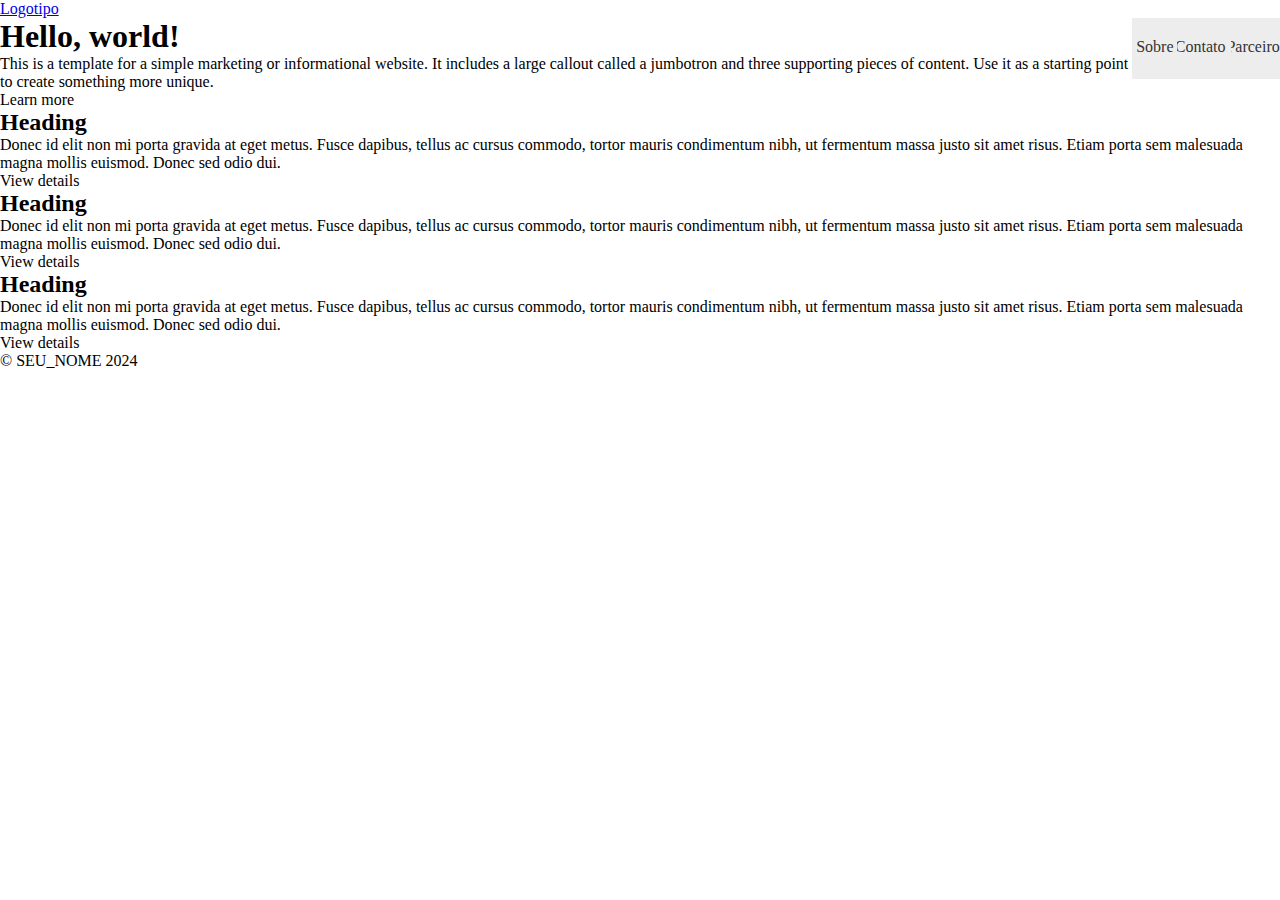
==== exercicios/exercicio-01/index.html @ 28865b6f "asa" ====
<!DOCTYPE html>
<html lang="pt-br">
  <head>
    <meta charset="UTF-8" />
    <meta name="viewport" content="width=device-width, initial-scale=1" />
    <title>TITULO AQUI</title>
    <meta name="description" content="DESCRICAO AQUI" />
    <meta name="author" content="SEU_NOME" />

    <link rel="stylesheet" href="style.css" />
  </head>

  <body>
    <nav class="navbar clearfix">
      <a href="#" class="logo">Logotipo</a>
      <div id="menu">
        <ul>
          <li class="menu-item">
            <a class="menu-link" href="#">Parceiros</a>
          </li>
          <li class="menu-item">
            <a class="menu-link" href="#">Contato</a>
          </li>
          <li class="menu-item">
            <a class="menu-link" href="#">Sobre</a>
          </li>
        </ul>
      </div>
    </nav>

    <main>
      <div class="jumbotron">
        <div class="container clearfix">
          <h1>Hello, world!</h1>
          <p>
            This is a template for a simple marketing or informational website.
            It includes a large callout called a jumbotron and three supporting
            pieces of content. Use it as a starting point to create something
            more unique.
          </p>
          <p>
            <a class="btn btn-primary">Learn more</a>
          </p>
        </div>
      </div>

      <div class="container clearfix">
        <div class="linha">
          <div class="coluna">
            <h2>Heading</h2>
            <p>
              Donec id elit non mi porta gravida at eget metus. Fusce dapibus,
              tellus ac cursus commodo, tortor mauris condimentum nibh, ut
              fermentum massa justo sit amet risus. Etiam porta sem malesuada
              magna mollis euismod. Donec sed odio dui.
            </p>
            <p>
              <a class="btn btn-small btn-secondary">View details</a>
            </p>
          </div>
          <div class="coluna">
            <h2>Heading</h2>
            <p>
              Donec id elit non mi porta gravida at eget metus. Fusce dapibus,
              tellus ac cursus commodo, tortor mauris condimentum nibh, ut
              fermentum massa justo sit amet risus. Etiam porta sem malesuada
              magna mollis euismod. Donec sed odio dui.
            </p>
            <p>
              <a class="btn btn-small btn-secondary">View details</a>
            </p>
          </div>
          <div class="coluna">
            <h2>Heading</h2>
            <p>
              Donec id elit non mi porta gravida at eget metus. Fusce dapibus,
              tellus ac cursus commodo, tortor mauris condimentum nibh, ut
              fermentum massa justo sit amet risus. Etiam porta sem malesuada
              magna mollis euismod. Donec sed odio dui.
            </p>
            <p>
              <a class="btn btn-small btn-secondary">View details</a>
            </p>
          </div>
        </div>
      </div>
    </main>

    <footer>
      <p>© SEU_NOME 2024</p>
    </footer>
  </body>
</html>
---- exercicios/exercicio-01/style.css ----
*{margin: 0; padding: 0;}

.menu{
list-style:none;
border:1px solid #c0c0c0;
display: block;
}

#menu ul { padding:0px;
    margin:0px;
    background-color:#EDEDED;
    list-style:none;
}

#menu ul li{
    display: block;
    float: inline-end;
}

#menu ul li a { 
    padding: 20px 10%; 
    display: inline-block; 
    background-color:#EDEDED; 
    color: #333; 
    text-decoration: none; 
    border-bottom:3px solid #EDEDED; 
}
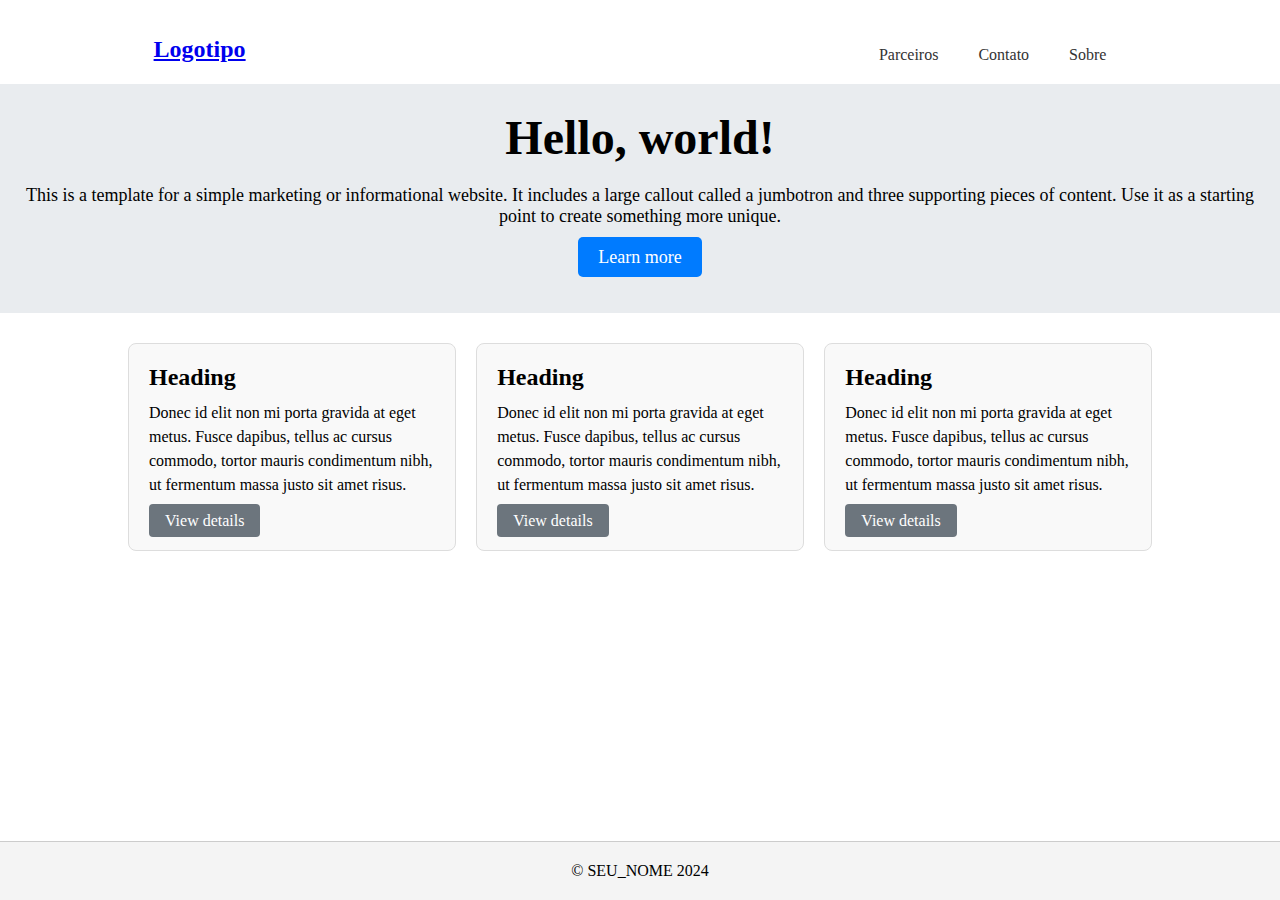
==== commit d6767b63: "exercicio1" ====
--- a/exercicios/exercicio-01/index.html
+++ b/exercicios/exercicio-01/index.html
@@ -44,44 +44,33 @@
         </div>
       </div>
 
-      <div class="container clearfix">
-        <div class="linha">
-          <div class="coluna">
-            <h2>Heading</h2>
-            <p>
-              Donec id elit non mi porta gravida at eget metus. Fusce dapibus,
-              tellus ac cursus commodo, tortor mauris condimentum nibh, ut
-              fermentum massa justo sit amet risus. Etiam porta sem malesuada
-              magna mollis euismod. Donec sed odio dui.
-            </p>
-            <p>
-              <a class="btn btn-small btn-secondary">View details</a>
-            </p>
-          </div>
-          <div class="coluna">
-            <h2>Heading</h2>
-            <p>
-              Donec id elit non mi porta gravida at eget metus. Fusce dapibus,
-              tellus ac cursus commodo, tortor mauris condimentum nibh, ut
-              fermentum massa justo sit amet risus. Etiam porta sem malesuada
-              magna mollis euismod. Donec sed odio dui.
-            </p>
-            <p>
-              <a class="btn btn-small btn-secondary">View details</a>
-            </p>
-          </div>
-          <div class="coluna">
-            <h2>Heading</h2>
-            <p>
-              Donec id elit non mi porta gravida at eget metus. Fusce dapibus,
-              tellus ac cursus commodo, tortor mauris condimentum nibh, ut
-              fermentum massa justo sit amet risus. Etiam porta sem malesuada
-              magna mollis euismod. Donec sed odio dui.
-            </p>
-            <p>
-              <a class="btn btn-small btn-secondary">View details</a>
-            </p>
-          </div>
+      <div class="container-clearfix">
+        <div class="coluna">
+          <h2>Heading</h2>
+          <p>
+            Donec id elit non mi porta gravida at eget metus. Fusce dapibus,
+            tellus ac cursus commodo, tortor mauris condimentum nibh, ut
+            fermentum massa justo sit amet risus.
+          </p>
+          <a class="btn btn-small btn-secondary">View details</a>
+        </div>
+        <div class="coluna">
+          <h2>Heading</h2>
+          <p>
+            Donec id elit non mi porta gravida at eget metus. Fusce dapibus,
+            tellus ac cursus commodo, tortor mauris condimentum nibh, ut
+            fermentum massa justo sit amet risus.
+          </p>
+          <a class="btn btn-small btn-secondary">View details</a>
+        </div>
+        <div class="coluna">
+          <h2>Heading</h2>
+          <p>
+            Donec id elit non mi porta gravida at eget metus. Fusce dapibus,
+            tellus ac cursus commodo, tortor mauris condimentum nibh, ut
+            fermentum massa justo sit amet risus.
+          </p>
+          <a class="btn btn-small btn-secondary">View details</a>
         </div>
       </div>
     </main>
--- a/exercicios/exercicio-01/style.css
+++ b/exercicios/exercicio-01/style.css
@@ -1,27 +1,119 @@
-*{margin: 0; padding: 0;}
-
-.menu{
-list-style:none;
-border:1px solid #c0c0c0;
-display: block;
-}
-
-#menu ul { padding:0px;
-    margin:0px;
-    background-color:#EDEDED;
-    list-style:none;
-}
-
-#menu ul li{
+* {
+    margin: 0;
+    padding: 0;
+    box-sizing: border-box;
+  }
+  
+  /* Estilo 1: Display block com float*/
+  .navbar {
     display: block;
-    float: inline-end;
-}
-
-#menu ul li a { 
-    padding: 20px 10%; 
-    display: inline-block; 
-    background-color:#EDEDED; 
-    color: #333; 
-    text-decoration: none; 
-    border-bottom:3px solid #EDEDED; 
-}+    margin: 2%;
+    padding: 10px 10%;
+    margin-bottom: 3%;
+  }
+  
+  .logo {
+    float: left;
+    font-size: 24px;
+    font-weight: bold;
+  }
+  
+  #menu {
+    float: right;
+  }
+  
+  #menu ul {
+    list-style: none;
+    margin: 0;
+    padding: 0;
+  }
+  
+  #menu ul li {
+    float: left;
+  }
+  
+  #menu ul li a {
+    padding: 10px 20px;
+    display: block;
+    color: #333;
+    text-decoration: none;
+  }
+  
+  #menu ul li a:hover {
+    background-color: #ddd;
+    border-bottom: 3px solid #333;
+  }
+  
+  /* Estilo 2: Display flex para o conteúdo principal (jumbotron) */
+  .jumbotron {
+    display: flex;
+    flex-direction: column; /* Alinha itens verticalmente */
+    justify-content: center;
+    align-items: center;
+    background-color: #e9ecef;
+    padding: 2%;
+    margin-bottom: 30px;
+    text-align: center;
+  }
+  
+  .jumbotron h1 {
+    font-size: 48px;
+    margin-bottom: 20px;
+  }
+  
+  .jumbotron p {
+    font-size: 18px;
+    margin-bottom: 20px;
+  }
+  
+  .jumbotron .btn {
+    padding: 10px 20px;
+    background-color: #007bff;
+    color: white;
+    text-decoration: none;
+    border-radius: 5px;
+  }
+  
+  /* Estilo 3: Display grid para as colunas na .container-clearfix */
+  .container-clearfix {
+    display: grid;
+    grid-template-columns: repeat(3, 1fr); /* Três colunas de largura igual */
+    gap: 2%; /* Espaço entre as colunas */
+    padding: 0 10%;
+  }
+  
+  .coluna {
+    background-color: #f9f9f9;
+    padding: 20px;
+    border: 1px solid #ddd;
+    border-radius: 8px;
+  }
+  
+  .coluna h2 {
+    font-size: 24px;
+    margin-bottom: 10px;
+  }
+  
+  .coluna p {
+    font-size: 16px;
+    line-height: 1.5;
+    margin-bottom: 15px;
+  }
+  
+  .coluna .btn {
+    padding: 8px 16px;
+    background-color: #6c757d;
+    color: white;
+    border-radius: 4px;
+  }
+  
+  /* Estilo do rodapé fixo */
+  footer {
+    position: fixed;
+    bottom: 0;
+    width: 100%;
+    text-align: center;
+    padding: 20px;
+    background-color: #f4f4f4;
+    border-top: 1px solid #ccc;
+  }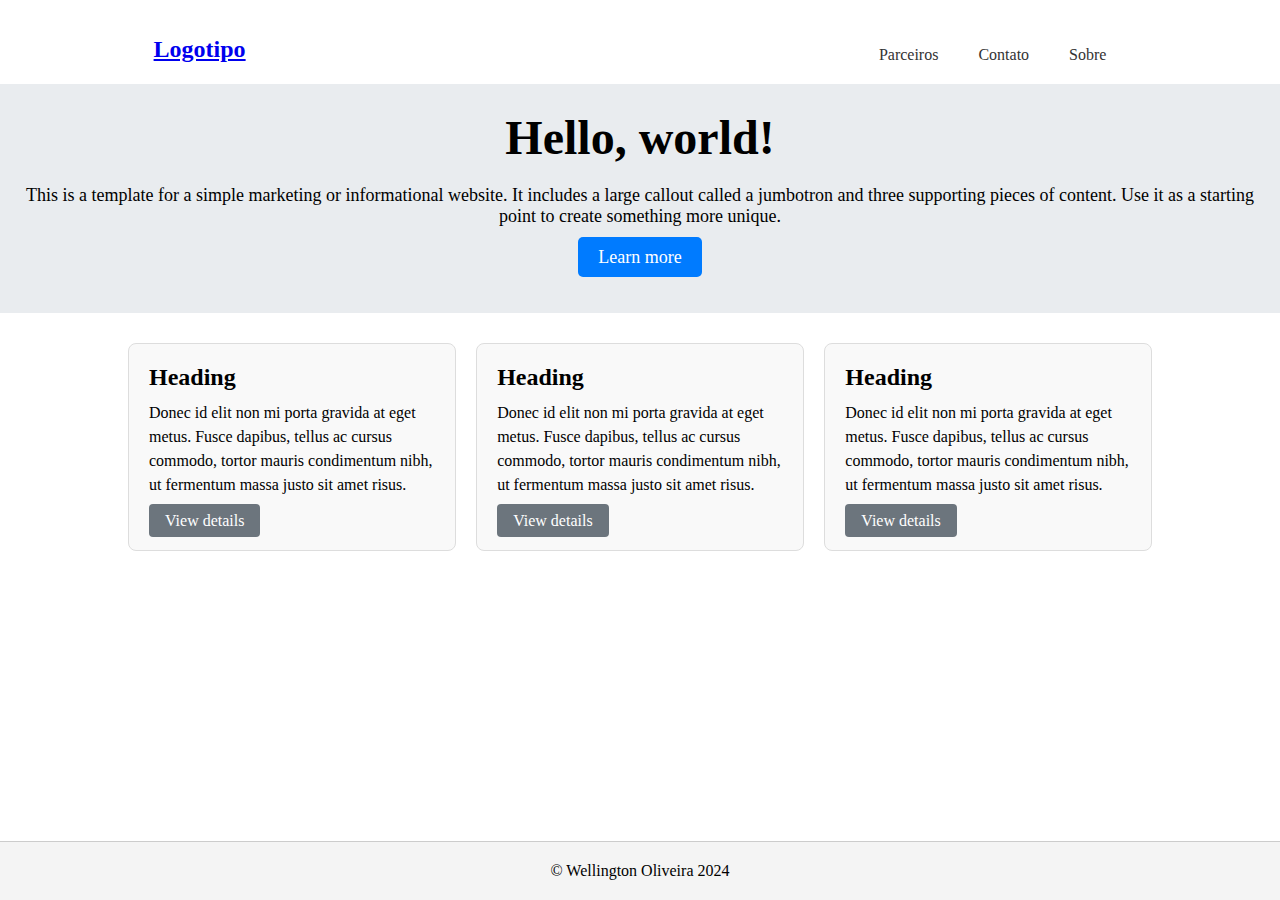
==== commit c293e69d: "exercicio 3" ====
--- a/exercicios/exercicio-01/index.html
+++ b/exercicios/exercicio-01/index.html
@@ -76,7 +76,7 @@
     </main>
 
     <footer>
-      <p>© SEU_NOME 2024</p>
+      <p>© Wellington Oliveira 2024</p>
     </footer>
   </body>
 </html>